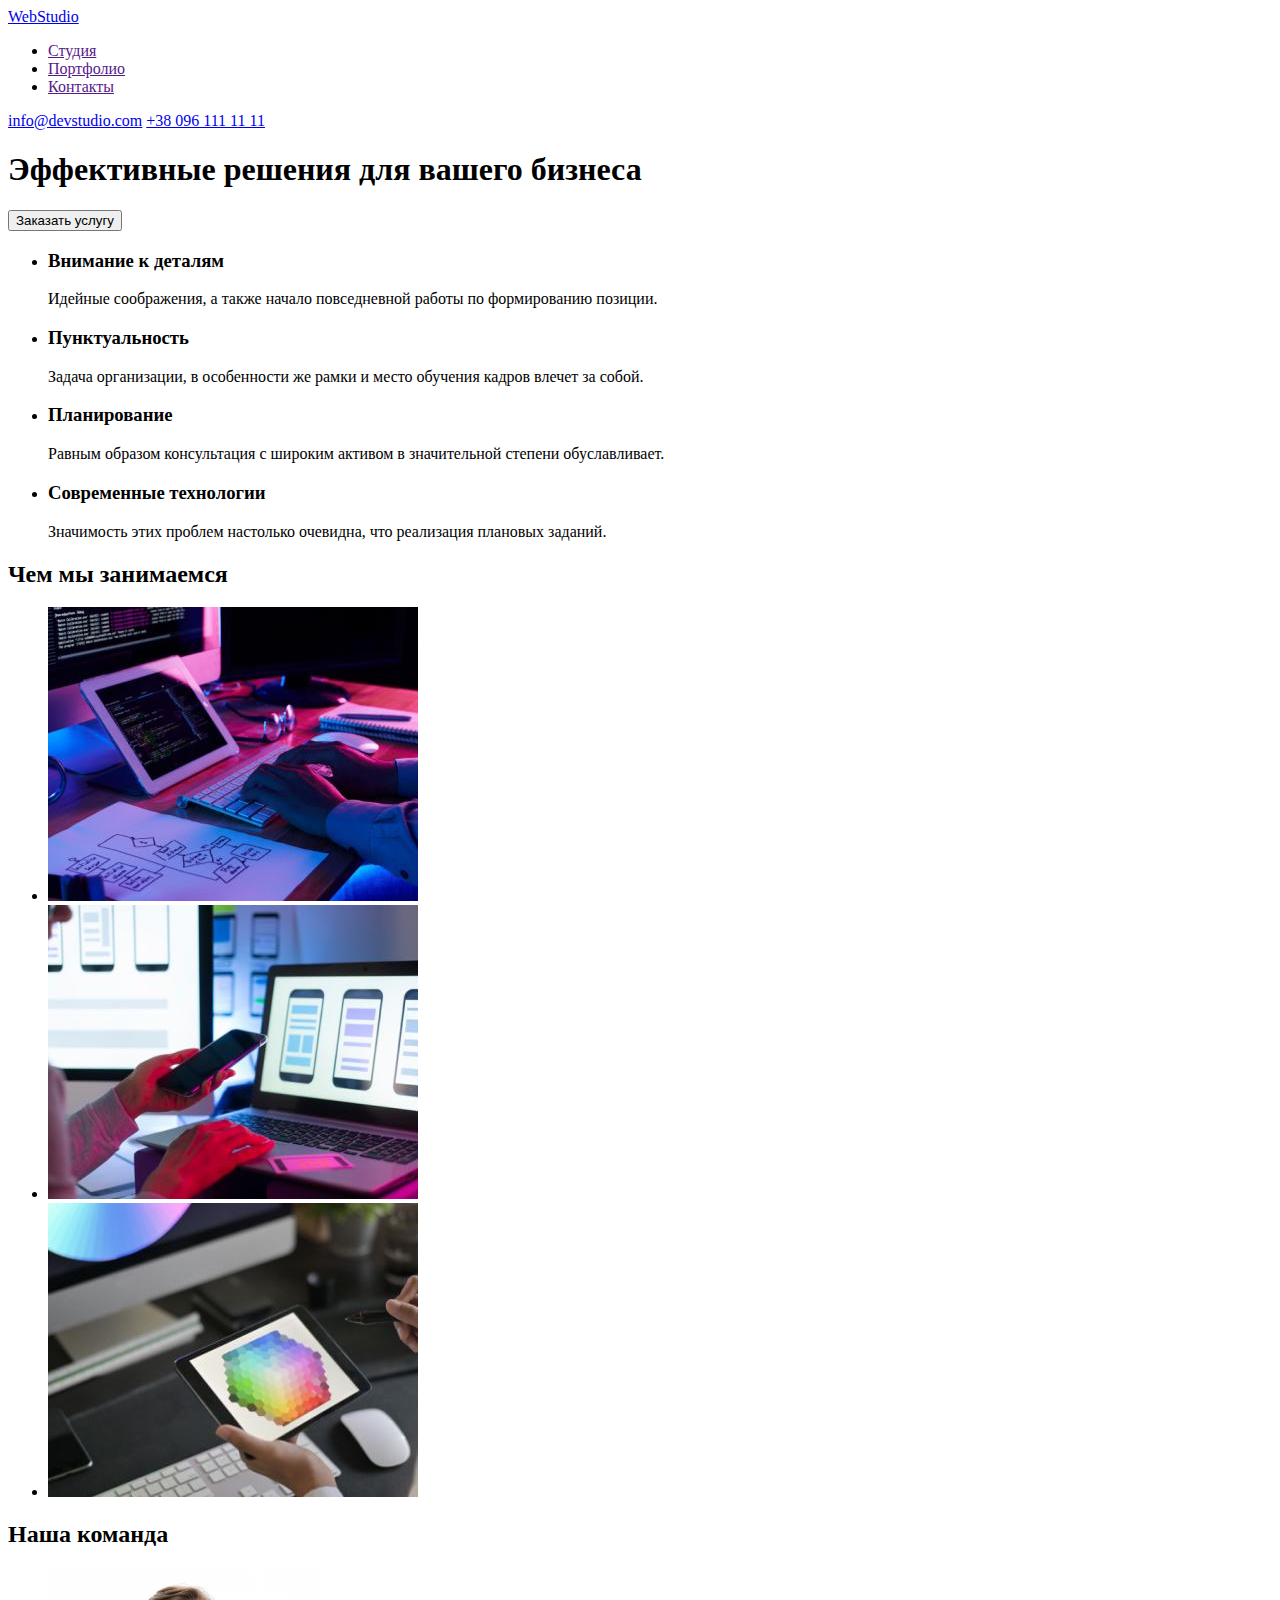
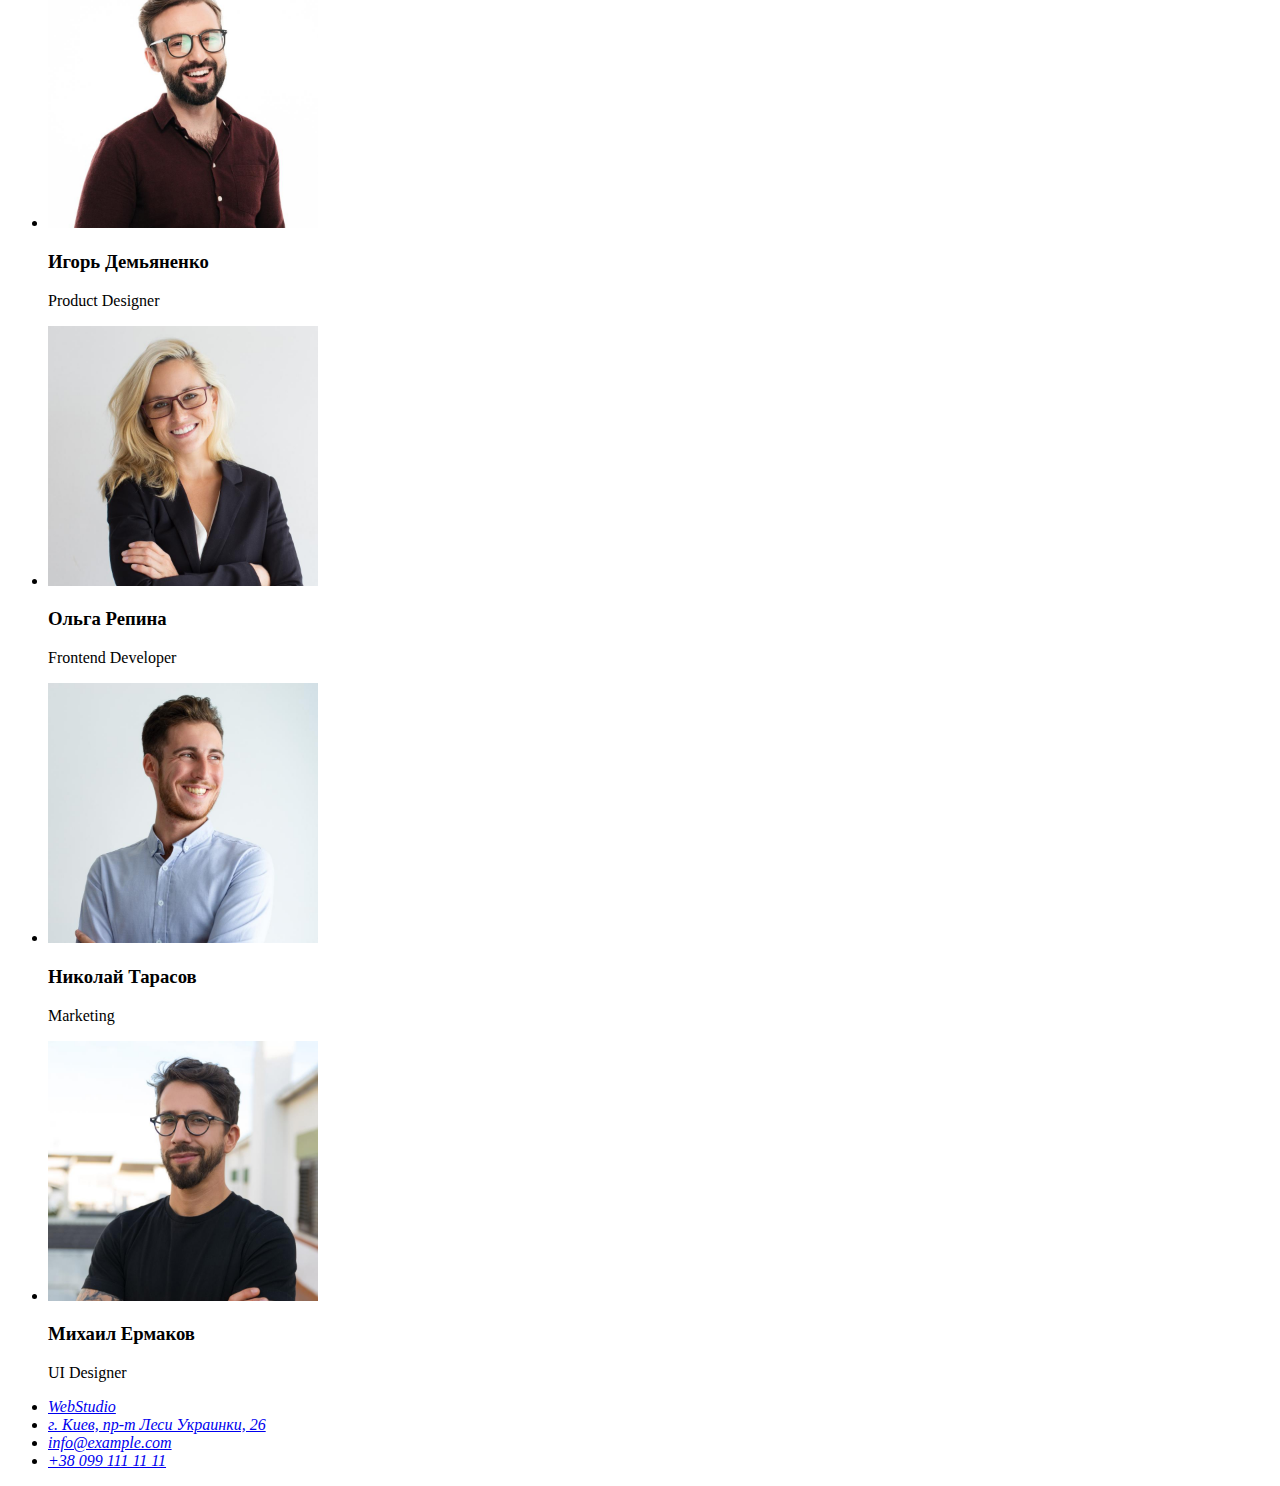
==== index.html @ b849e22b "Старт" ====
<!DOCTYPE html>
<html lang="ru">
<head>
    <meta charset="UTF-8">
    <meta http-equiv="X-UA-Compatible" content="IE=edge">
    <meta name="viewport" content="width=device-width, initial-scale=1.0">
    <title>Web Studio</title>
</head>
<body>
    <!--Шапка сайта-->
    <header>
        <nav>
            <a href="./index.html">WebStudio</a>
            <ul>
                <li><a href="">Студия</a></li>
                <li><a href="">Портфолио</a></li>
                <li><a href="">Контакты</a></li>
            </ul>  
        </nav>

        <a href="mailto:info@devstudio.com">info@devstudio.com</a>
        <a href="tel:+380961111111">+38 096 111 11 11</a>
    </header>

    <main>
        <!--Герой-->
        <section>
            <h1>Эффективные решения для вашего бизнеса</h1>
            <button>Заказать услугу</button>
        </section>

        <!--Якості-->
        <section>
            <ul>
                <li>
                    <h3>Внимание к деталям</h3>
                    <p>
                        Идейные соображения, а также начало повседневной работы по формированию позиции.
                    </p>
                </li>
                <li>
                    <h3>Пунктуальность</h3>
                    <p>
                        Задача организации, в особенности же рамки и место обучения кадров влечет за собой.
                    </p>
                </li>
                <li>
                    <h3>Планирование</h3>
                    <p>
                        Равным образом консультация с широким активом в значительной степени обуславливает.
                    </p>
                </li>
                <li>
                    <h3>Современные технологии</h3>
                    <p>
                        Значимость этих проблем настолько очевидна, что реализация плановых заданий.
                    </p>
                </li>
            </ul>
        </section>

        <!--Заняття-->
        <section>
            <h2>Чем мы занимаемся</h2>
            <ul>
                <li>
                    <img src="./images/zaniattia1.jpg" alt="Веб дизайн" width="370">
                </li>
                <li>
                    <img src="./images/zaniattia2.jpg" alt="Форматирование под телефоны" width="370">
                </li>
                <li>
                    <img src="./images/zaniattia3.jpg" alt="Форматирование под планшеты" width="370">
                </li>
            </ul>
        </section>

        <!--Команда-->
        <section>
            <h2>Наша команда</h2>
            <ul>
                <li>
                    <img src="./images/komanda1.jpg" alt="Игорь Демьяненко" width="270">
                    <h3>Игорь Демьяненко</h3>
                    <p>Product Designer</p>
                </li>
                <li>
                    <img src="./images/komanda2.jpg" alt="Ольга Репина" width="270"> 
                    <h3>Ольга Репина</h3>
                    <p>Frontend Developer</p>
                </li>
                <li>
                    <img src="./images/komanda3.jpg" alt="Николай Тарасов" width="270">
                    <h3>Николай Тарасов</h3>
                    <p>Marketing</p>
                </li>
                <li>
                    <img src="./images/komanda4.jpg" alt="Михаил Ермаков" width="270">
                    <h3>Михаил Ермаков</h3>
                    <p>UI Designer</p>
                </li>
            </ul>
        </section>        
    </main>
    
    <!--Футер-->
    <footer>
        <address>
            <ul>
                <li><a href="./index.html">WebStudio</a></li>
                <li><a href="#">г. Киев, пр-т Леси Украинки, 26</a></li>
                <li><a href="info@example.com">info@example.com</a></li>
                <li><a href="tel:+380991111111">+38 099 111 11 11</a></li>
            </ul>
        </address>
    </footer>
</body>
</html>
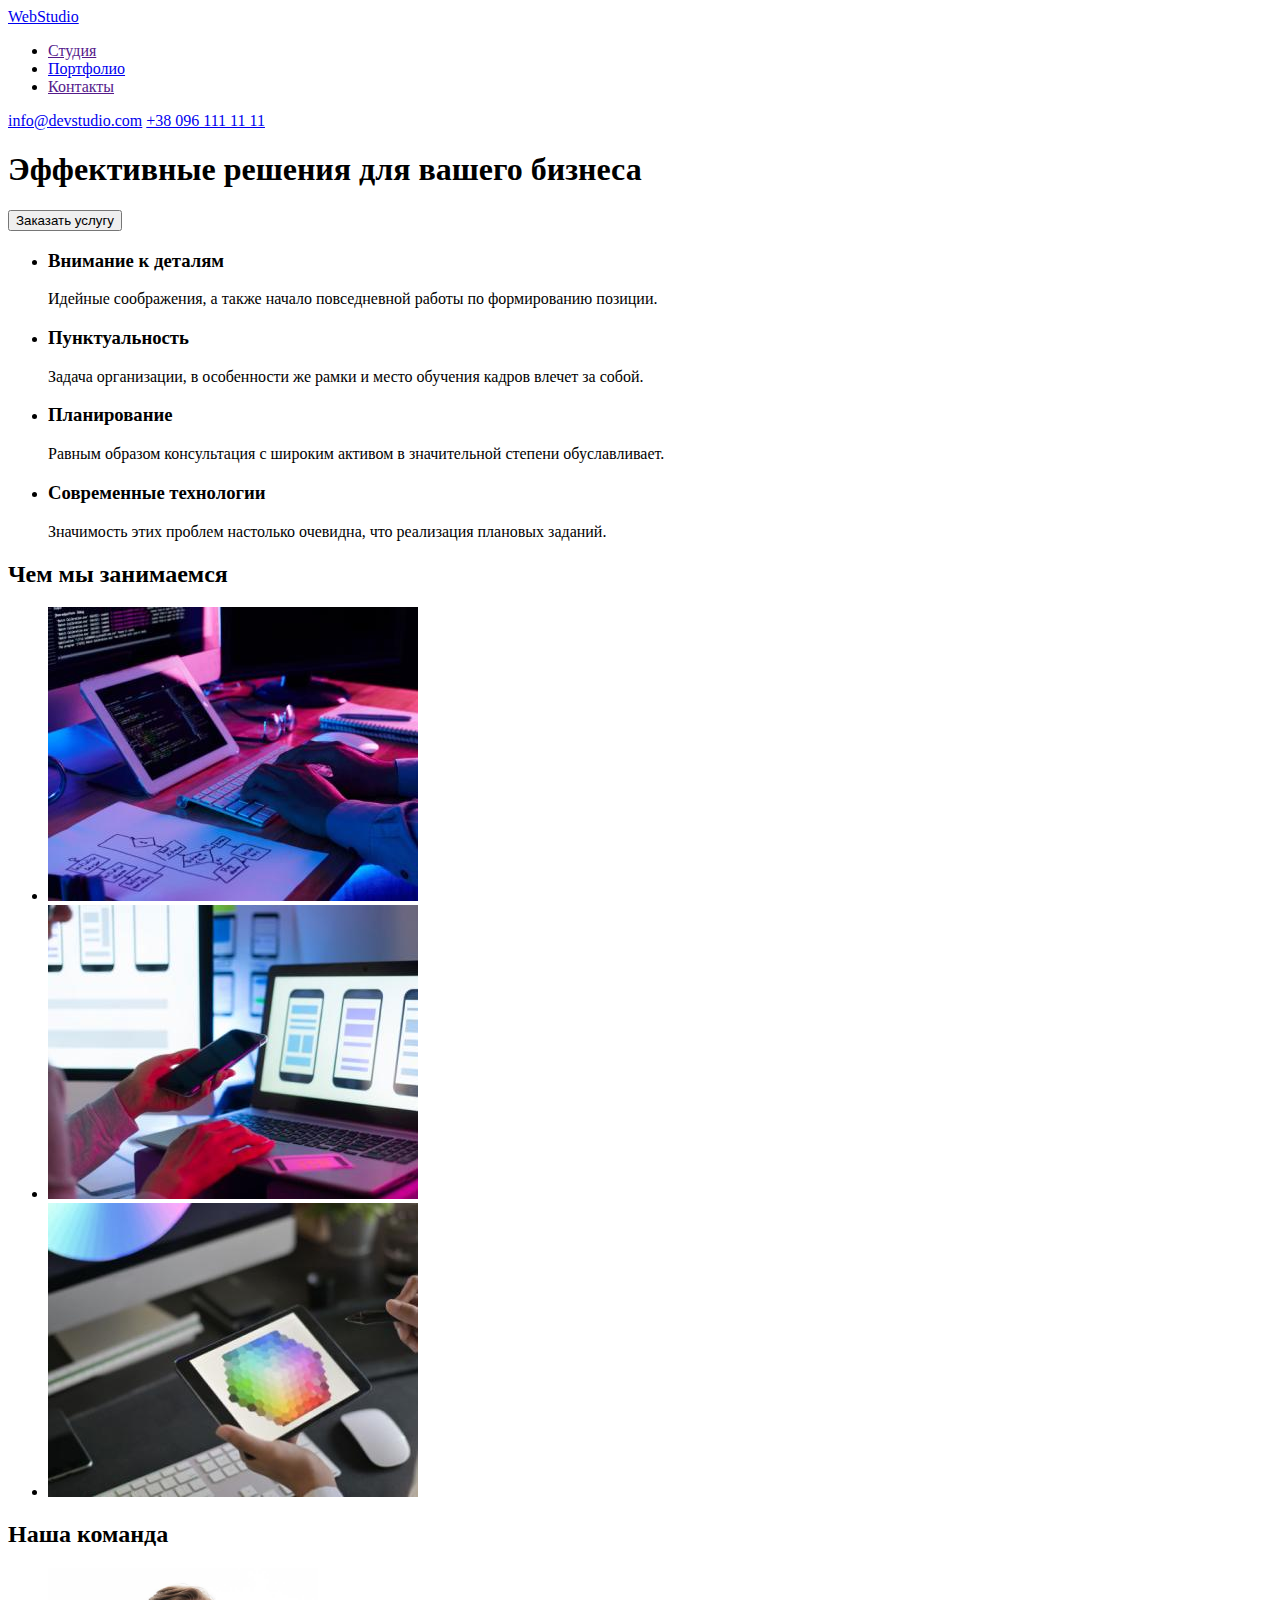
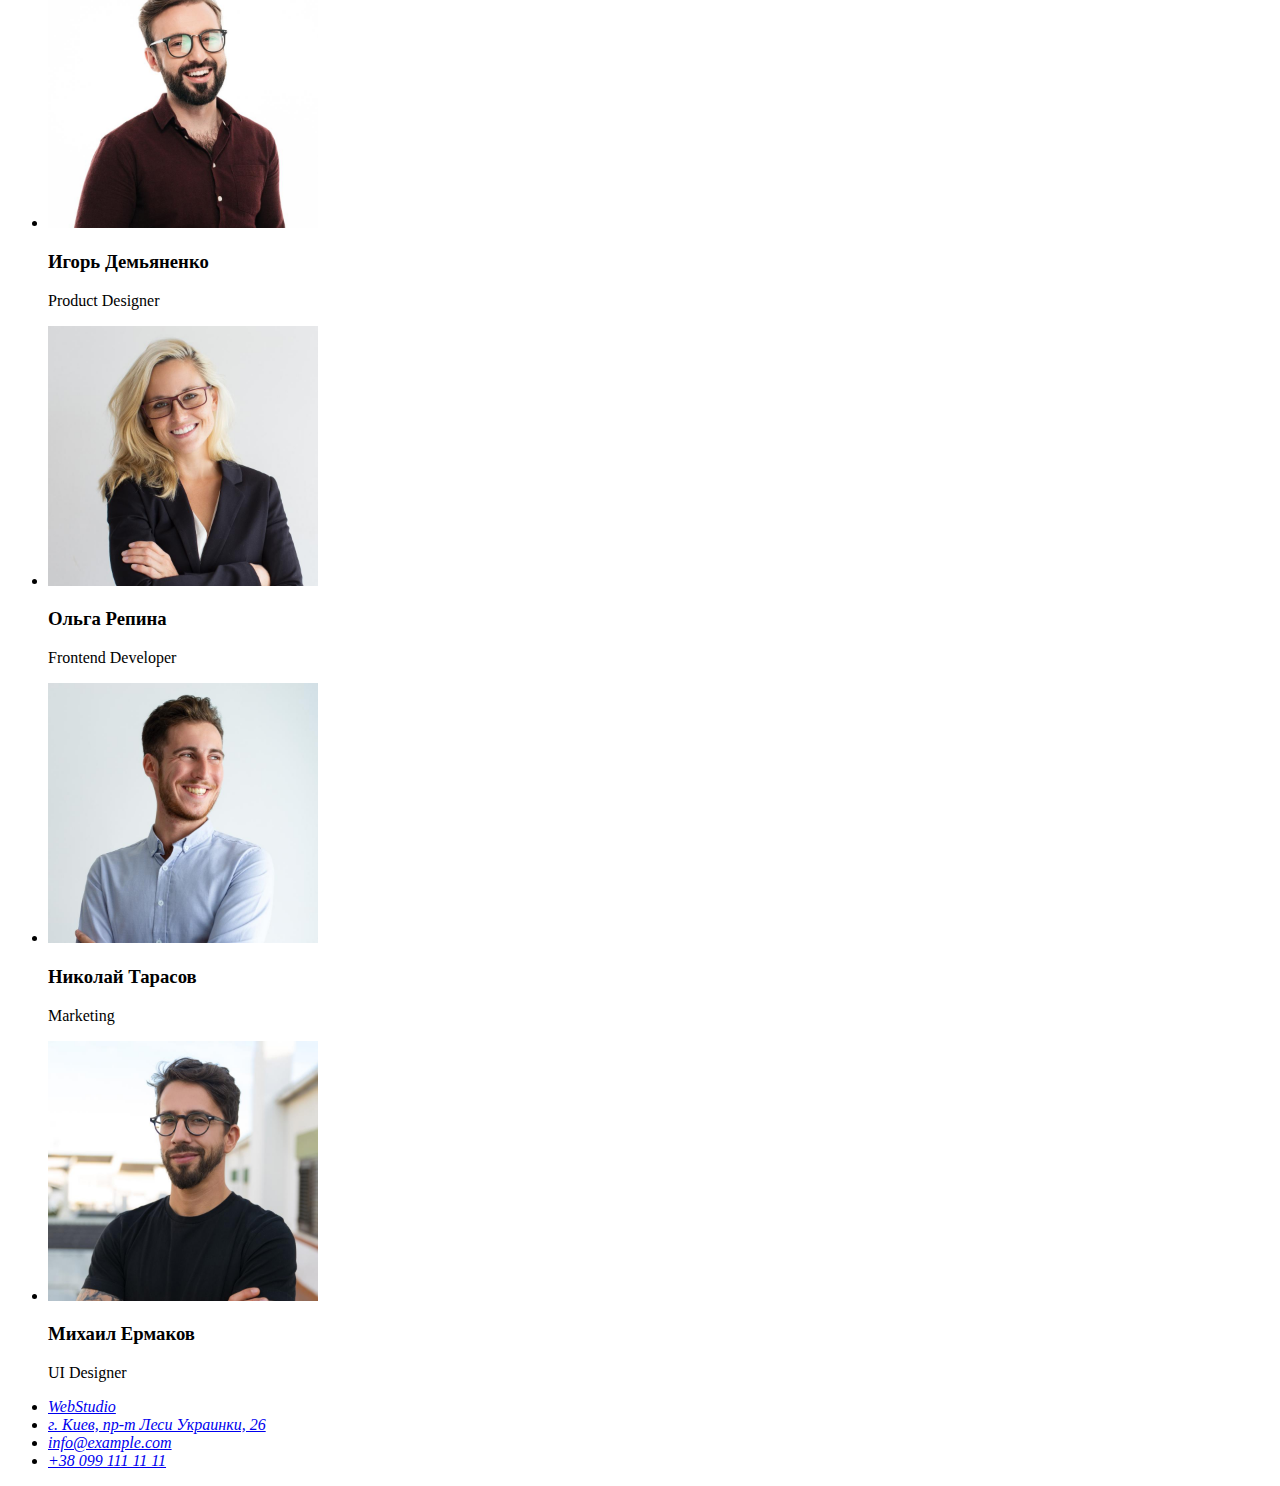
==== commit 7e8f75b2: "Portfolio" ====
--- a/index.html
+++ b/index.html
@@ -4,6 +4,11 @@
     <meta charset="UTF-8">
     <meta http-equiv="X-UA-Compatible" content="IE=edge">
     <meta name="viewport" content="width=device-width, initial-scale=1.0">
+    <link rel="preconnect" href="https://fonts.googleapis.com">
+    <link rel="preconnect" href="https://fonts.gstatic.com" crossorigin>
+    <link
+        href="https://fonts.googleapis.com/css2?family=Raleway:ital,wght@1,600&family=Roboto:wght@400;500;700;900&display=swap"
+        rel="stylesheet">
     <title>Web Studio</title>
 </head>
 <body>
@@ -13,7 +18,7 @@
             <a href="./index.html">WebStudio</a>
             <ul>
                 <li><a href="">Студия</a></li>
-                <li><a href="">Портфолио</a></li>
+                <li><a href="portfolio.html">Портфолио</a></li>
                 <li><a href="">Контакты</a></li>
             </ul>  
         </nav>
@@ -26,7 +31,7 @@
         <!--Герой-->
         <section>
             <h1>Эффективные решения для вашего бизнеса</h1>
-            <button>Заказать услугу</button>
+            <button type="button">Заказать услугу</button>
         </section>
 
         <!--Якості-->
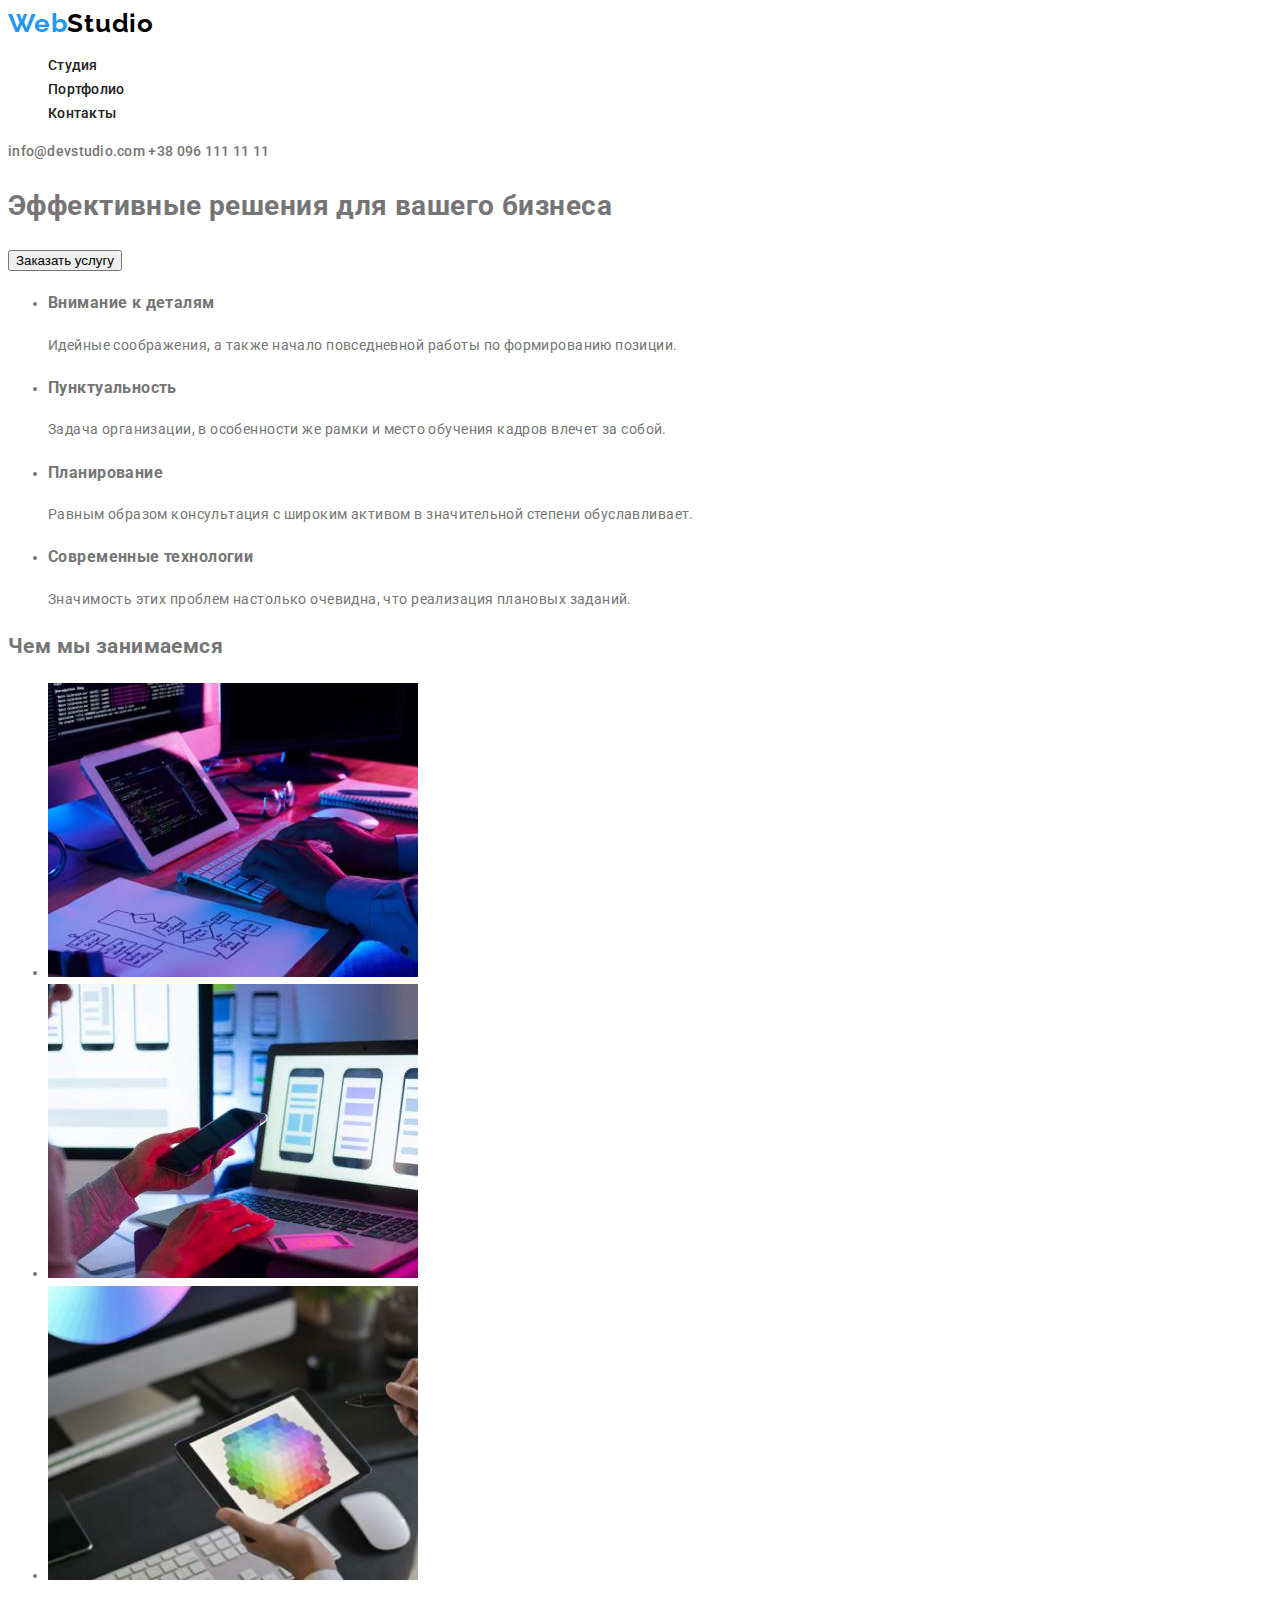
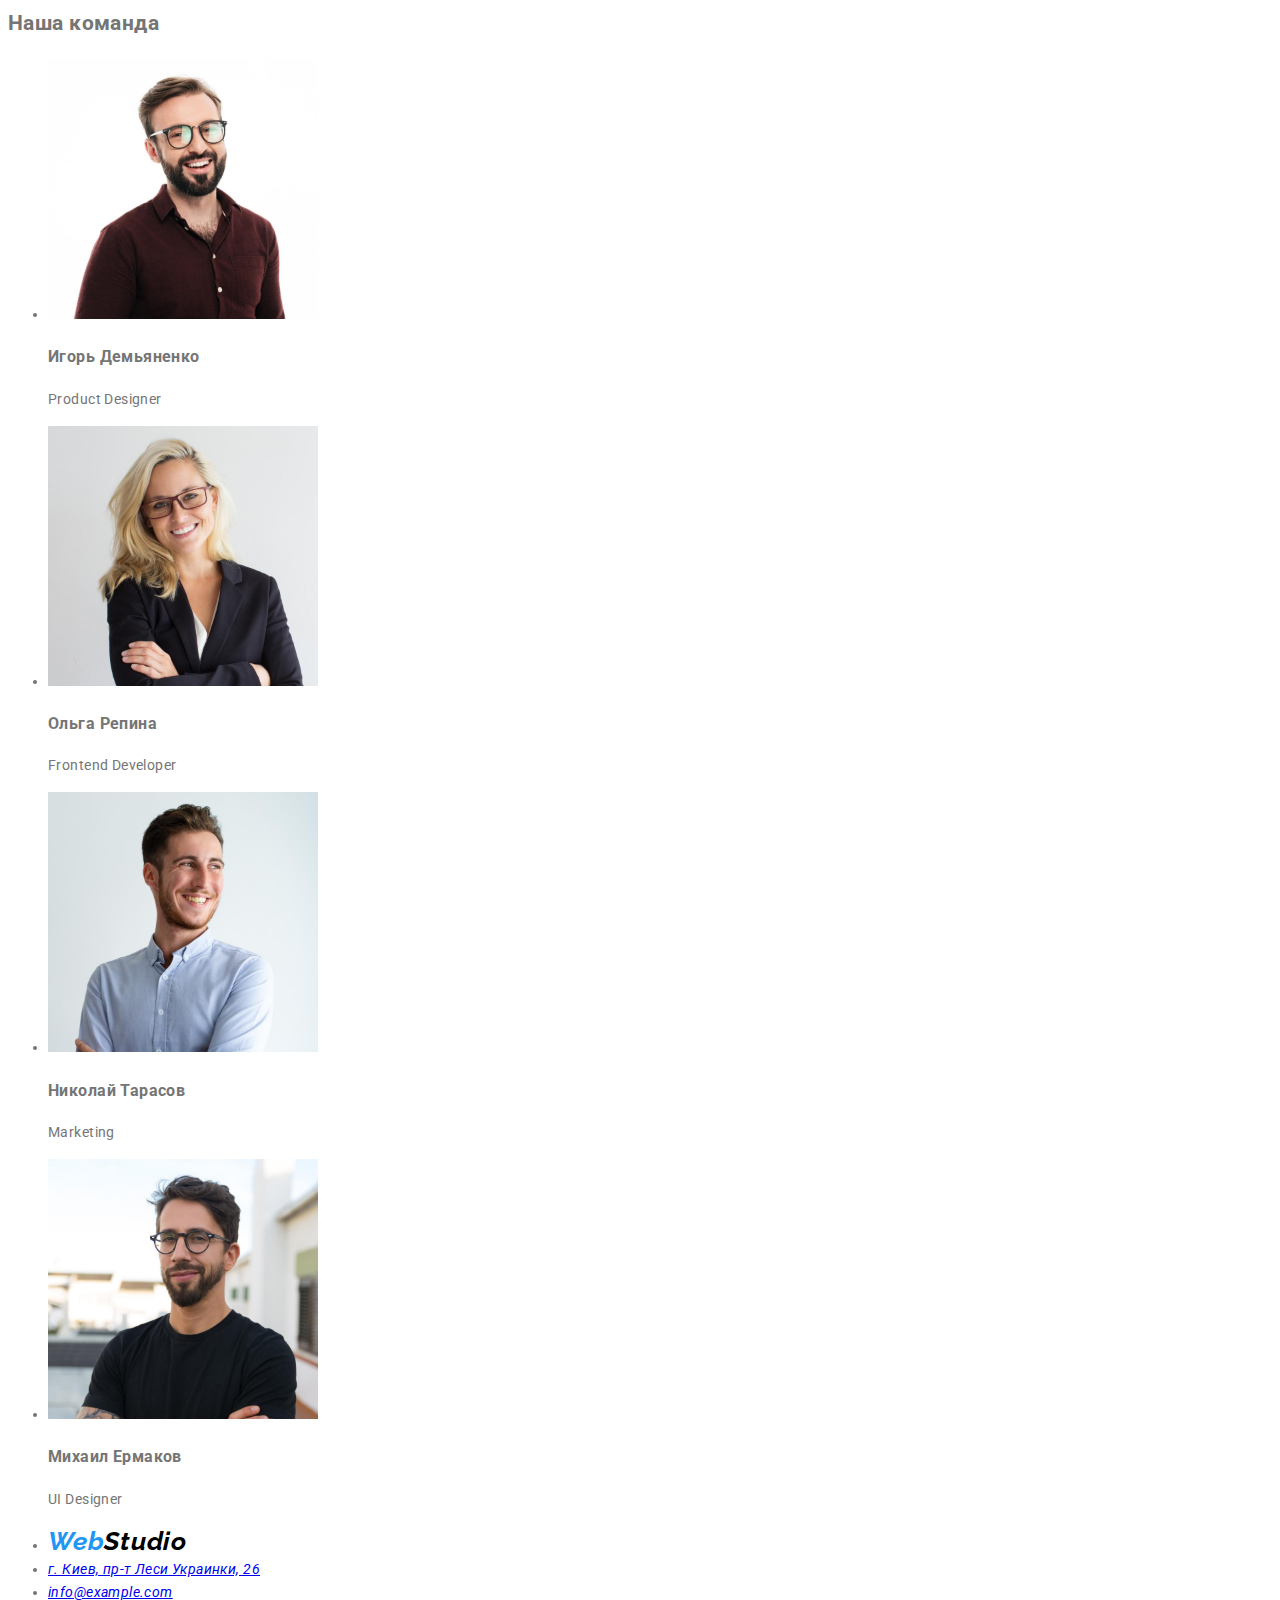
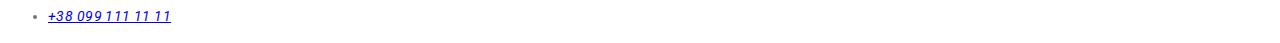
==== commit e2c1e013: "header" ====
--- a/index.html
+++ b/index.html
@@ -4,27 +4,28 @@
     <meta charset="UTF-8">
     <meta http-equiv="X-UA-Compatible" content="IE=edge">
     <meta name="viewport" content="width=device-width, initial-scale=1.0">
-    <link rel="preconnect" href="https://fonts.googleapis.com">
-    <link rel="preconnect" href="https://fonts.gstatic.com" crossorigin>
-    <link
-        href="https://fonts.googleapis.com/css2?family=Raleway:ital,wght@1,600&family=Roboto:wght@400;500;700;900&display=swap"
+    <link href="https://fonts.googleapis.com/css2?family=Raleway:wght@700&family=Roboto:wght@400;500;700;900&display=swap"
         rel="stylesheet">
+    <link rel="stylesheet" href="./styles.css">
     <title>Web Studio</title>
 </head>
 <body>
     <!--Шапка сайта-->
     <header>
         <nav>
-            <a href="./index.html">WebStudio</a>
-            <ul>
-                <li><a href="">Студия</a></li>
-                <li><a href="portfolio.html">Портфолио</a></li>
-                <li><a href="">Контакты</a></li>
+            <a href="./index.html" class="logo">
+                <span class="logo-1" lang="en">Web</span><span class="logo-2" lang="en">Studio</span>
+            </a>
+            <ul class="site-nav list">
+                <li><a class="link" href="">Студия</a></li>
+                <li><a class="link" href="portfolio.html">Портфолио</a></li>
+                <li><a class="link" href="">Контакты</a></li>
             </ul>  
         </nav>
-
-        <a href="mailto:info@devstudio.com">info@devstudio.com</a>
-        <a href="tel:+380961111111">+38 096 111 11 11</a>
+        <div>
+            <a class="contsct-header" href="mailto:info@devstudio.com">info@devstudio.com</a>
+            <a class="contsct-header" href="tel:+380961111111">+38 096 111 11 11</a>
+        </div>
     </header>
 
     <main>
@@ -112,7 +113,11 @@
     <footer>
         <address>
             <ul>
-                <li><a href="./index.html">WebStudio</a></li>
+                <li>
+                        <a href="./index.html" class="logo">
+                        <span class="logo-1" lang="en">Web</span><span class="logo-2" lang="en">Studio</span>
+                    </a>
+                </li>
                 <li><a href="#">г. Киев, пр-т Леси Украинки, 26</a></li>
                 <li><a href="info@example.com">info@example.com</a></li>
                 <li><a href="tel:+380991111111">+38 099 111 11 11</a></li>
--- a/styles.css
+++ b/styles.css
@@ -0,0 +1,76 @@
+/* Колір заголовків #212121 */
+/* Колір тексту #757575 */
+/* Колір фону основний #FFFFFF */
+/* вторичні #F5F4FA */ /*та #2F303A */
+/* акцент #2196F3 */
+
+:root {
+  --primary-text-color: #757575;
+  --title-text-color: #212121;
+  --accent-color: #2196f3;
+  --primary-white-color: #ffffff;
+}
+
+body {
+  background-color: vat(--primary-white-color);
+  color: var(--primary-text-color);
+
+  font-family: Roboto, sans-serif;
+  font-size: 14px;
+  line-height: 1.71;
+  letter-spacing: 0.03em;
+}
+
+/*LOGO*/
+
+.logo {
+  text-decoration: none;
+  font-family: Raleway, sans-serif;
+  font-weight: 700;
+  font-size: 26px;
+  line-height: 1.19;
+  letter-spacing: 0.03em;
+}
+
+.logo-1 {
+  color: var(--accent-color);
+}
+
+.logo-2 {
+  color: #000000;
+}
+
+/*Nav*/
+.site-nav .link {
+  color: var(--title-text-color);
+  font-weight: 500;
+  font-size: 14px;
+  line-height: 1.14;
+  letter-spacing: 0.02em;
+  text-decoration: none;
+}
+
+.site-nav .link:hover,
+.site-nav .link:focus {
+  color: var(--accent-color);
+}
+
+.list {
+  list-style: none;
+}
+
+/*contact header*/
+
+.contsct-header {
+  color: inherit;
+  font-weight: 500;
+  font-size: 14px;
+  line-height: 1.14;
+  letter-spacing: 0.02em;
+  text-decoration: none;
+}
+
+.contsct-header:hover,
+.contsct-header:focus {
+  color: var(--accent-color);
+}
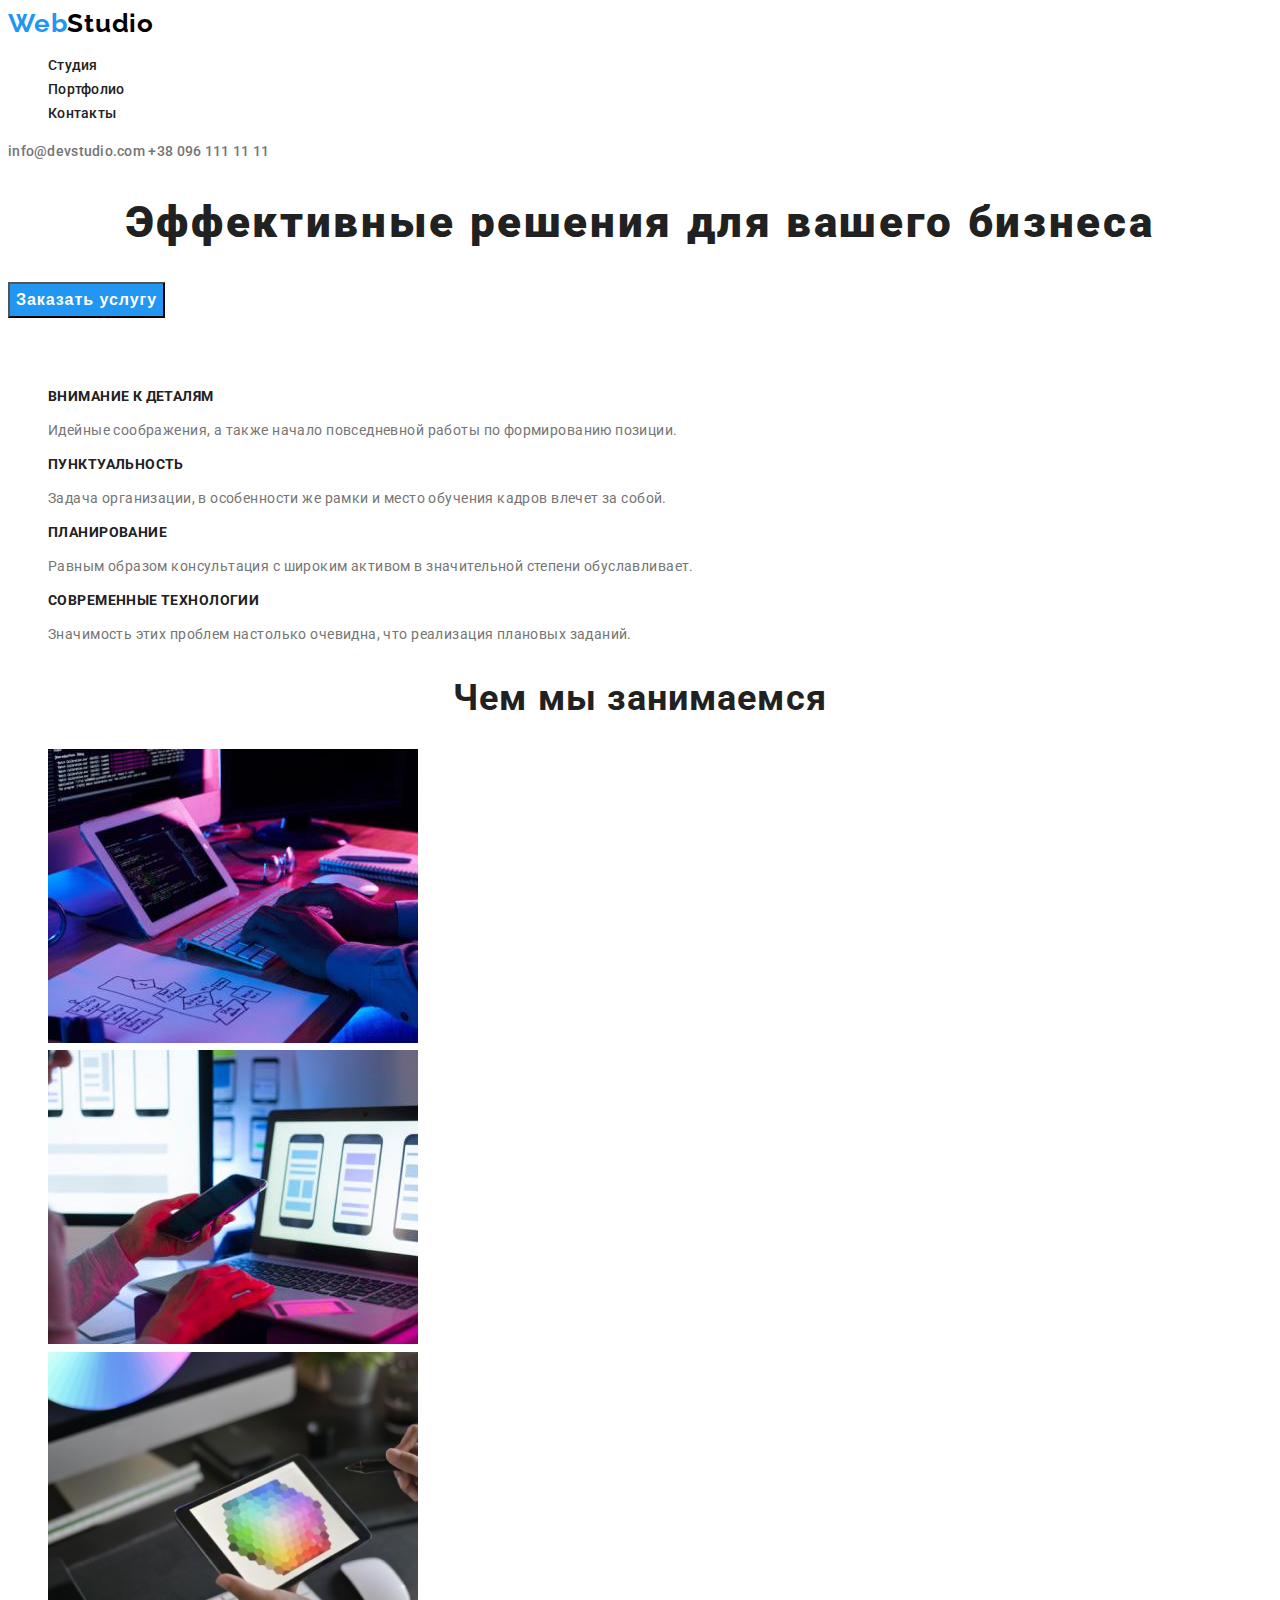
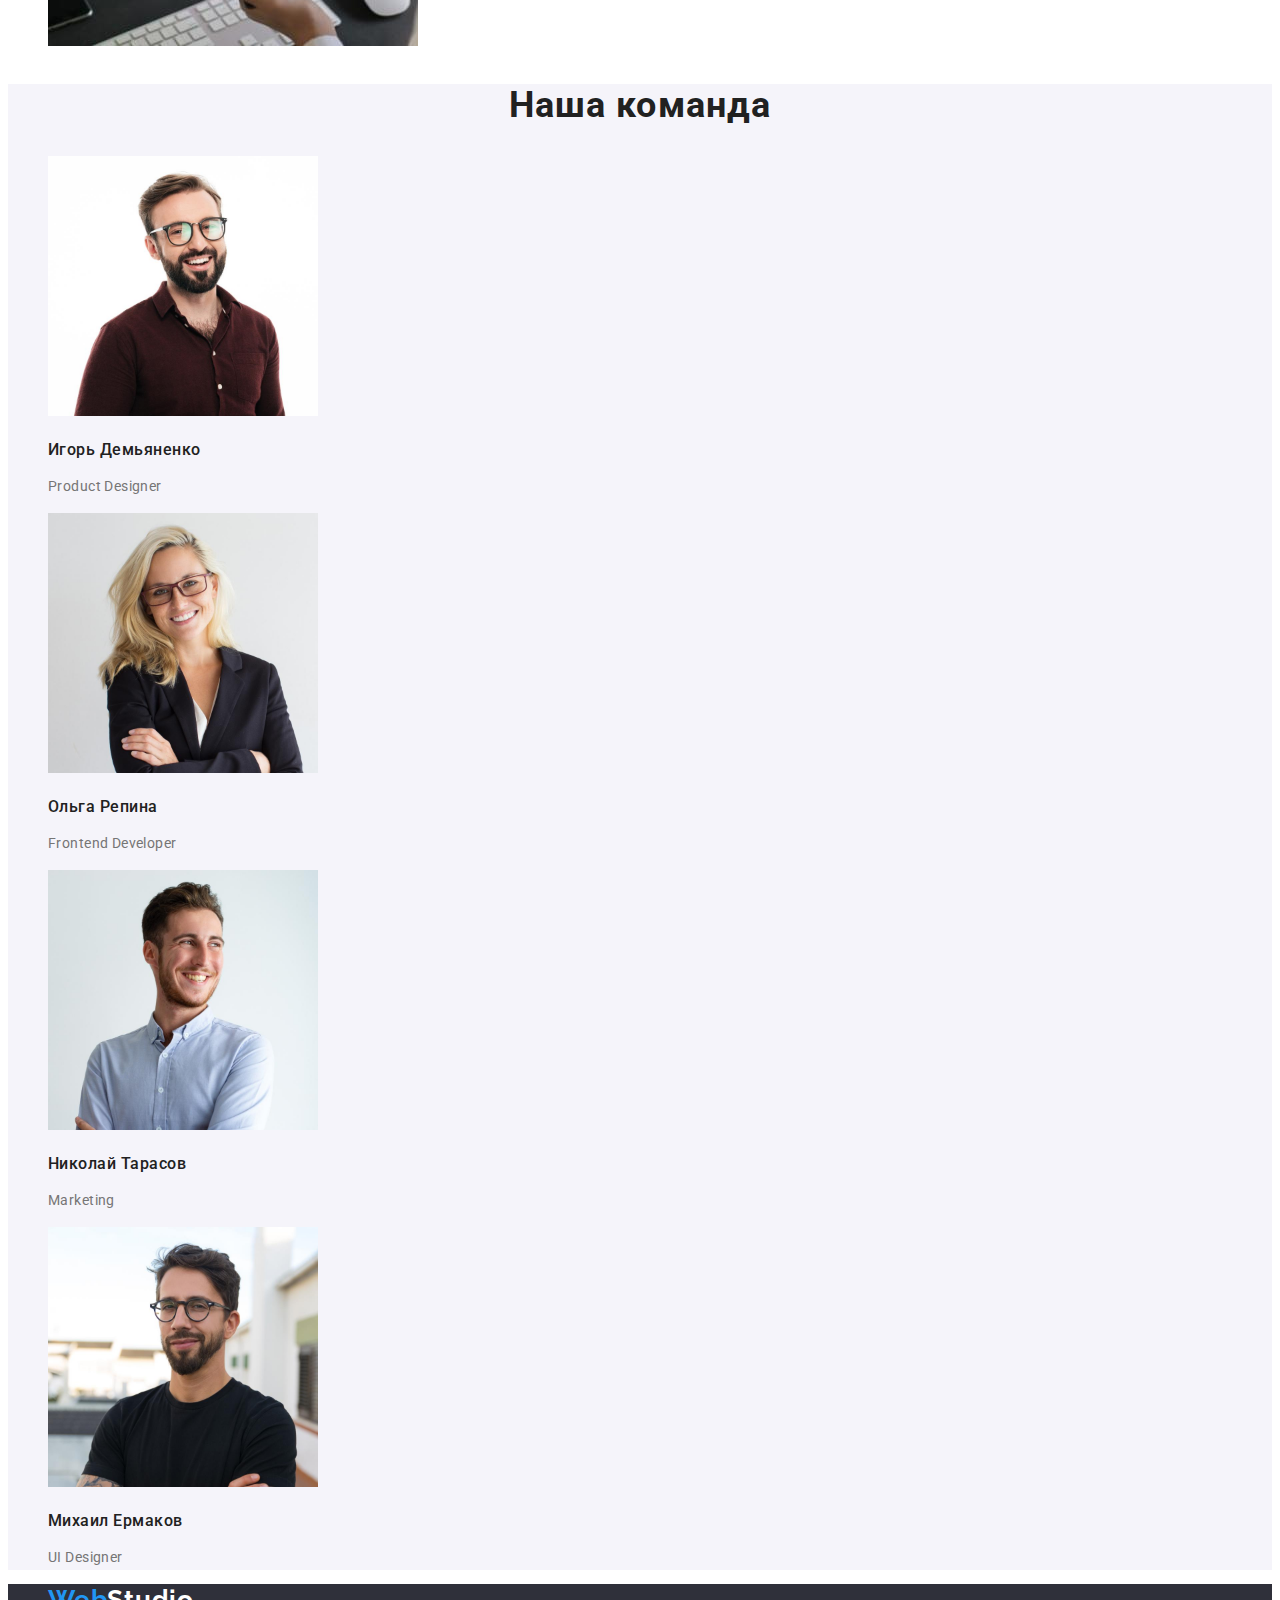
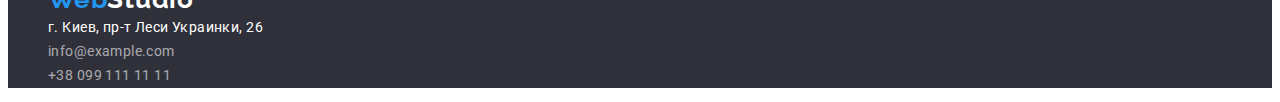
==== commit b762e5ca: "style main" ====
--- a/index.html
+++ b/index.html
@@ -17,48 +17,49 @@
                 <span class="logo-1" lang="en">Web</span><span class="logo-2" lang="en">Studio</span>
             </a>
             <ul class="site-nav list">
-                <li><a class="link" href="">Студия</a></li>
-                <li><a class="link" href="portfolio.html">Портфолио</a></li>
-                <li><a class="link" href="">Контакты</a></li>
+                <li><a class="link link-head" href="">Студия</a></li>
+                <li><a class="link link-head" href="portfolio.html">Портфолио</a></li>
+                <li><a class="link link-head" href="">Контакты</a></li>
             </ul>  
         </nav>
         <div>
-            <a class="contsct-header" href="mailto:info@devstudio.com">info@devstudio.com</a>
-            <a class="contsct-header" href="tel:+380961111111">+38 096 111 11 11</a>
+            <a class="link contsct-header" href="mailto:info@devstudio.com">info@devstudio.com</a>
+            <a class="link contsct-header" href="tel:+380961111111">+38 096 111 11 11</a>
         </div>
     </header>
 
     <main>
         <!--Герой-->
         <section>
-            <h1>Эффективные решения для вашего бизнеса</h1>
-            <button type="button">Заказать услугу</button>
+            <h1 class="hero-title">Эффективные решения для вашего бизнеса</h1>
+            <button class="hero-button" type="button">Заказать услугу</button>
         </section>
 
         <!--Якості-->
         <section>
-            <ul>
+            <h2 class="transparent">Качества</h2>
+            <ul class="list">
                 <li>
-                    <h3>Внимание к деталям</h3>
-                    <p>
+                    <h3 class="quality-title">Внимание к деталям</h3>
+                    <p class="quality-text">
                         Идейные соображения, а также начало повседневной работы по формированию позиции.
                     </p>
                 </li>
                 <li>
-                    <h3>Пунктуальность</h3>
-                    <p>
+                    <h3 class="quality-title">Пунктуальность</h3>
+                    <p class="quality-text">
                         Задача организации, в особенности же рамки и место обучения кадров влечет за собой.
                     </p>
                 </li>
                 <li>
-                    <h3>Планирование</h3>
-                    <p>
+                    <h3 class="quality-title">Планирование</h3>
+                    <p class="quality-text">
                         Равным образом консультация с широким активом в значительной степени обуславливает.
                     </p>
                 </li>
                 <li>
-                    <h3>Современные технологии</h3>
-                    <p>
+                    <h3 class="quality-title">Современные технологии</h3>
+                    <p class="quality-text">
                         Значимость этих проблем настолько очевидна, что реализация плановых заданий.
                     </p>
                 </li>
@@ -67,8 +68,8 @@
 
         <!--Заняття-->
         <section>
-            <h2>Чем мы занимаемся</h2>
-            <ul>
+            <h2 class="section-head">Чем мы занимаемся</h2>
+            <ul class="list">
                 <li>
                     <img src="./images/zaniattia1.jpg" alt="Веб дизайн" width="370">
                 </li>
@@ -82,28 +83,28 @@
         </section>
 
         <!--Команда-->
-        <section>
-            <h2>Наша команда</h2>
-            <ul>
+        <section class="team">
+            <h2 class="section-head">Наша команда</h2>
+            <ul class="list">
                 <li>
                     <img src="./images/komanda1.jpg" alt="Игорь Демьяненко" width="270">
-                    <h3>Игорь Демьяненко</h3>
-                    <p>Product Designer</p>
+                    <h3 class="member-name">Игорь Демьяненко</h3>
+                    <p class="member-position">Product Designer</p>
                 </li>
                 <li>
                     <img src="./images/komanda2.jpg" alt="Ольга Репина" width="270"> 
-                    <h3>Ольга Репина</h3>
-                    <p>Frontend Developer</p>
+                    <h3 class="member-name">Ольга Репина</h3>
+                    <p class="member-position">Frontend Developer</p>
                 </li>
                 <li>
                     <img src="./images/komanda3.jpg" alt="Николай Тарасов" width="270">
-                    <h3>Николай Тарасов</h3>
-                    <p>Marketing</p>
+                    <h3 class="member-name">Николай Тарасов</h3>
+                    <p class="member-position">Marketing</p>
                 </li>
                 <li>
                     <img src="./images/komanda4.jpg" alt="Михаил Ермаков" width="270">
-                    <h3>Михаил Ермаков</h3>
-                    <p>UI Designer</p>
+                    <h3 class="member-name">Михаил Ермаков</h3>
+                    <p class="member-position">UI Designer</p>
                 </li>
             </ul>
         </section>        
@@ -112,15 +113,21 @@
     <!--Футер-->
     <footer>
         <address>
-            <ul>
+            <ul class="list footer">
                 <li>
                         <a href="./index.html" class="logo">
-                        <span class="logo-1" lang="en">Web</span><span class="logo-2" lang="en">Studio</span>
-                    </a>
+                            <span class="logo-1" lang="en">Web</span><span class="logo-2f" lang="en">Studio</span>
+                        </a>
                 </li>
-                <li><a href="#">г. Киев, пр-т Леси Украинки, 26</a></li>
-                <li><a href="info@example.com">info@example.com</a></li>
-                <li><a href="tel:+380991111111">+38 099 111 11 11</a></li>
+                <li><a href="https://goo.gl/maps/R9F524vz9LLvUikJ7" 
+                    target="_blank"
+                    rel="noopener noreferrer"
+                    class="link contsct-footer adress">
+                    г. Киев, пр-т Леси Украинки, 26</a></li>
+                <li><a href="info@example.com" class="link contsct-footer">
+                    info@example.com</a></li>
+                <li><a href="tel:+380991111111" class="link contsct-footer">
+                    +38 099 111 11 11</a></li>
             </ul>
         </address>
     </footer>
--- a/styles.css
+++ b/styles.css
@@ -25,6 +25,7 @@
 
 .logo {
   text-decoration: none;
+  font-style: normal;
   font-family: Raleway, sans-serif;
   font-weight: 700;
   font-size: 26px;
@@ -41,7 +42,7 @@
 }
 
 /*Nav*/
-.site-nav .link {
+.site-nav .link-head {
   color: var(--title-text-color);
   font-weight: 500;
   font-size: 14px;
@@ -50,8 +51,8 @@
   text-decoration: none;
 }
 
-.site-nav .link:hover,
-.site-nav .link:focus {
+.link:hover,
+.link:focus {
   color: var(--accent-color);
 }
 
@@ -70,7 +71,91 @@
   text-decoration: none;
 }
 
-.contsct-header:hover,
-.contsct-header:focus {
-  color: var(--accent-color);
+/*Hero*/
+
+.hero-title {
+  font-weight: 900;
+  font-size: 44px;
+  line-height: 1.36;
+  text-align: center;
+  letter-spacing: 0.06em;
+  color: var(--title-text-color);
 }
+
+.hero-button {
+  background-color: var(--accent-color);
+  color: var(--primary-white-color);
+  font-weight: bold;
+  font-size: 16px;
+  line-height: 1.87;
+  text-align: center;
+  letter-spacing: 0.06em;
+}
+
+/*quality*/
+
+.transparent {
+  color: transparent;
+}
+
+.quality-title {
+  color: var(--title-text-color);
+  font-size: 14px;
+  line-height: 1.14;
+  letter-spacing: 0.03em;
+  text-transform: uppercase;
+}
+
+/*work*/
+
+.section-head {
+  color: var(--title-text-color);
+  font-weight: bold;
+  font-size: 36px;
+  line-height: 1.17;
+  text-align: center;
+  letter-spacing: 0.03em;
+}
+
+/*team*/
+
+.team {
+  background-color: #f5f4fa;
+}
+
+.member-name {
+  color: var(--title-text-color);
+  font-weight: 500;
+  font-size: 16px;
+  line-height: 1.19;
+  letter-spacing: 0.03em;
+}
+
+.member-name {
+  font-size: 16px;
+  line-height: 1.19;
+  letter-spacing: 0.03em;
+}
+
+/*footer*/
+
+.footer {
+  background-color: #2f303a;
+}
+
+.logo-2f {
+  color: var(--primary-white-color);
+}
+
+.contsct-footer {
+  text-decoration: none;
+  font-style: normal;
+  font-size: 14px;
+  line-height: 1.71;
+  letter-spacing: 0.03em;
+  color: rgba(255, 255, 255, 0.6);
+}
+
+.adress {
+  color: var(--primary-white-color);
+}
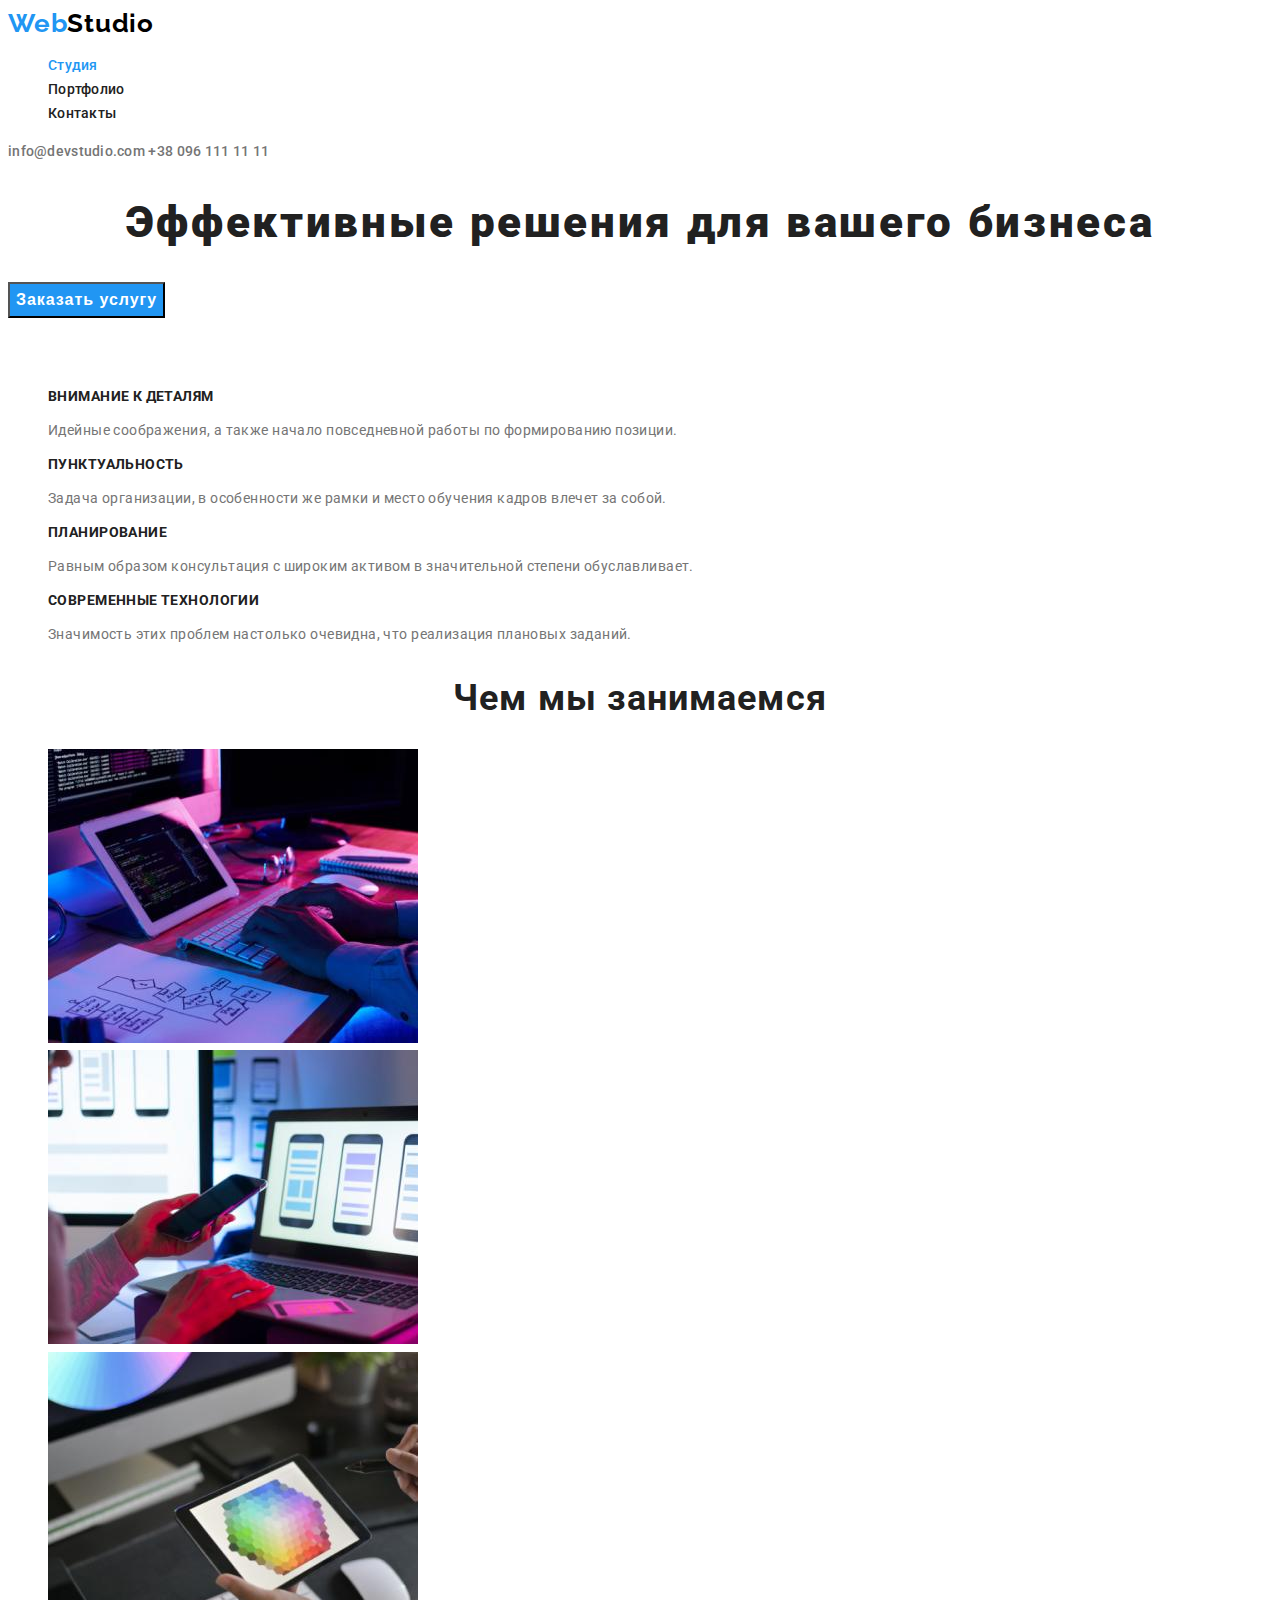
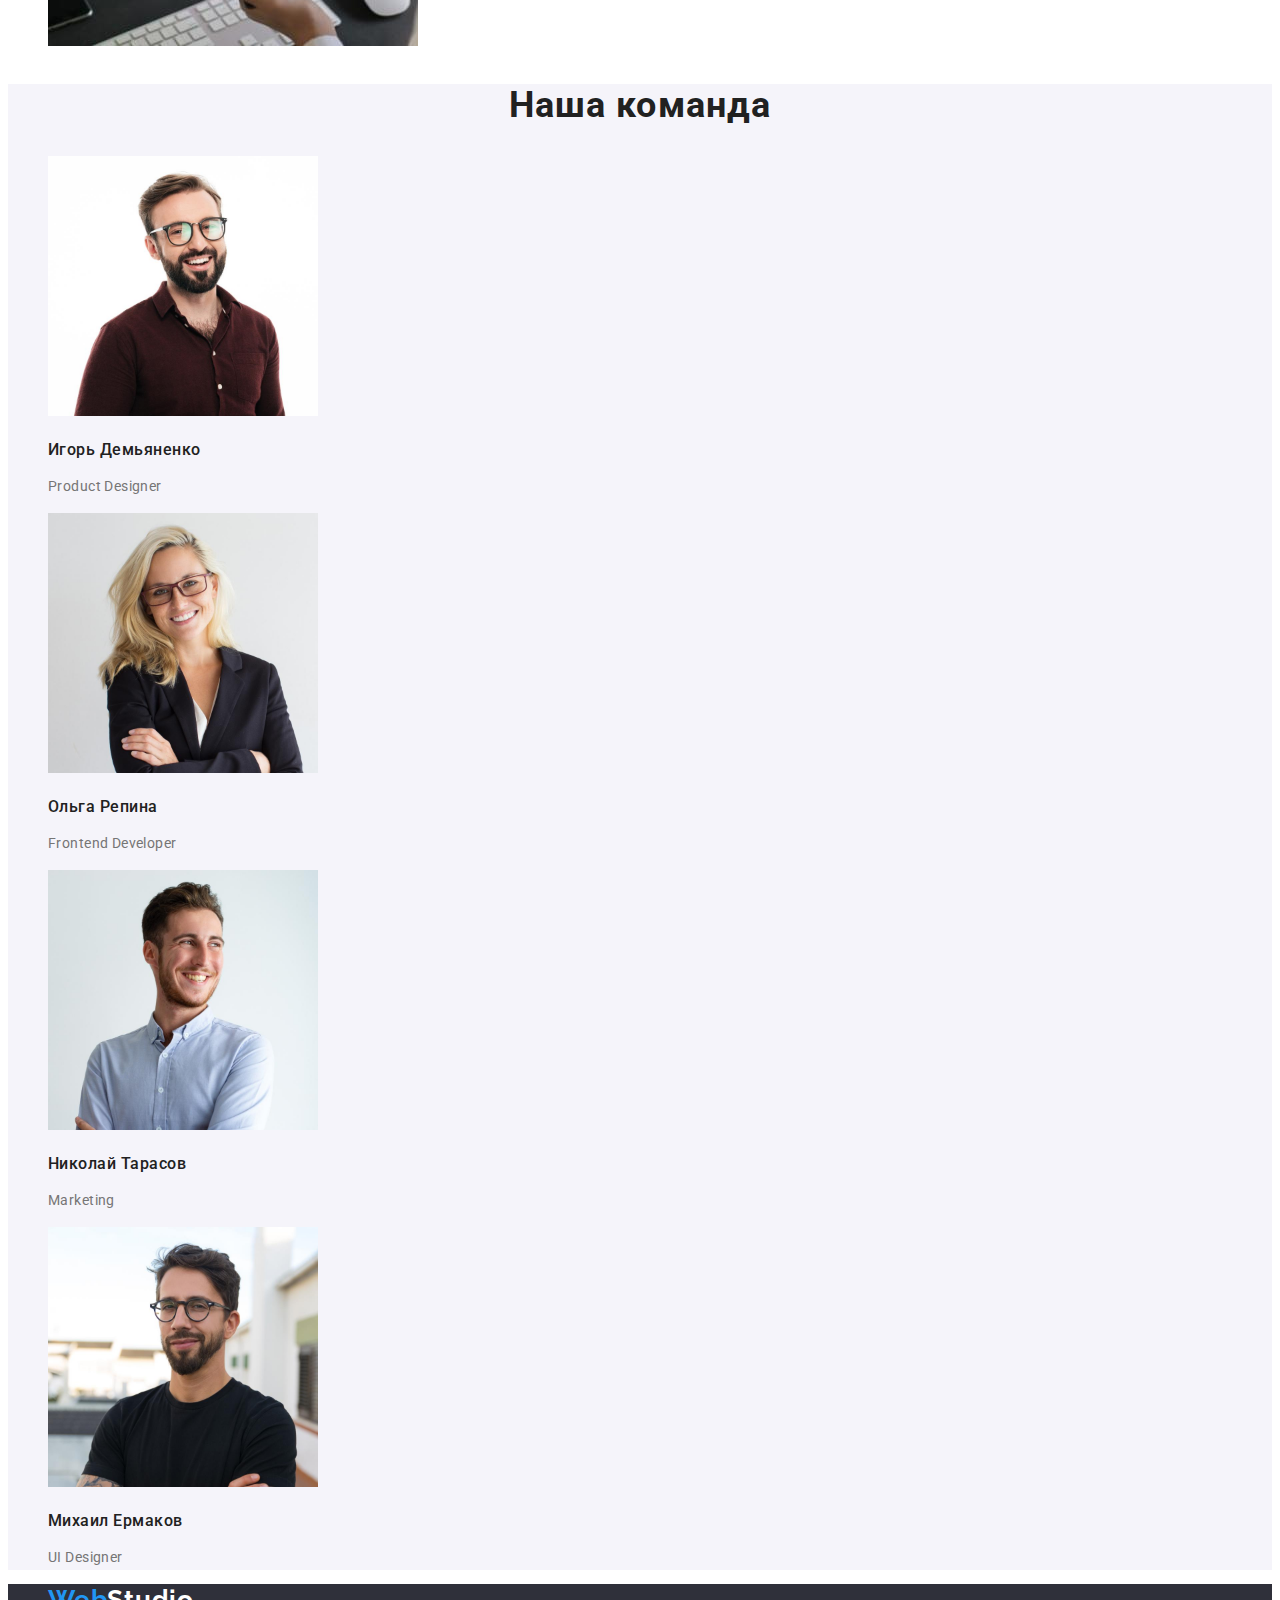
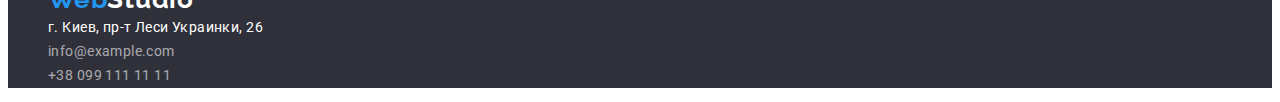
==== commit 4399e0cd: "finish" ====
--- a/index.html
+++ b/index.html
@@ -17,7 +17,7 @@
                 <span class="logo-1" lang="en">Web</span><span class="logo-2" lang="en">Studio</span>
             </a>
             <ul class="site-nav list">
-                <li><a class="link link-head" href="">Студия</a></li>
+                <li><a class="link link-head page" href="">Студия</a></li>
                 <li><a class="link link-head" href="portfolio.html">Портфолио</a></li>
                 <li><a class="link link-head" href="">Контакты</a></li>
             </ul>  
--- a/styles.css
+++ b/styles.css
@@ -49,6 +49,10 @@
   line-height: 1.14;
   letter-spacing: 0.02em;
   text-decoration: none;
+}
+
+.site-nav .page {
+  color: var(--accent-color);
 }
 
 .link:hover,
@@ -159,3 +163,36 @@
 .adress {
   color: var(--primary-white-color);
 }
+
+/*Portfolio*/
+
+.portfolio-botton {
+  background-color: #f5f4fa;
+  color: var(--title-text-color);
+  font-weight: 500;
+  font-size: 16px;
+  line-height: 1.62;
+  text-align: center;
+  letter-spacing: 0.03em;
+}
+
+.portfolio-botton:hover,
+.portfolio-botton:focus {
+  background-color: var(--accent-color);
+  color: var(--primary-white-color);
+  cursor: pointer;
+}
+
+.client {
+  color: var(--title-text-color);
+  font-weight: bold;
+  font-size: 18px;
+  line-height: 2;
+  letter-spacing: 0.06em;
+}
+
+.project {
+  font-size: 16px;
+  line-height: 1.87;
+  letter-spacing: 0.03em;
+}
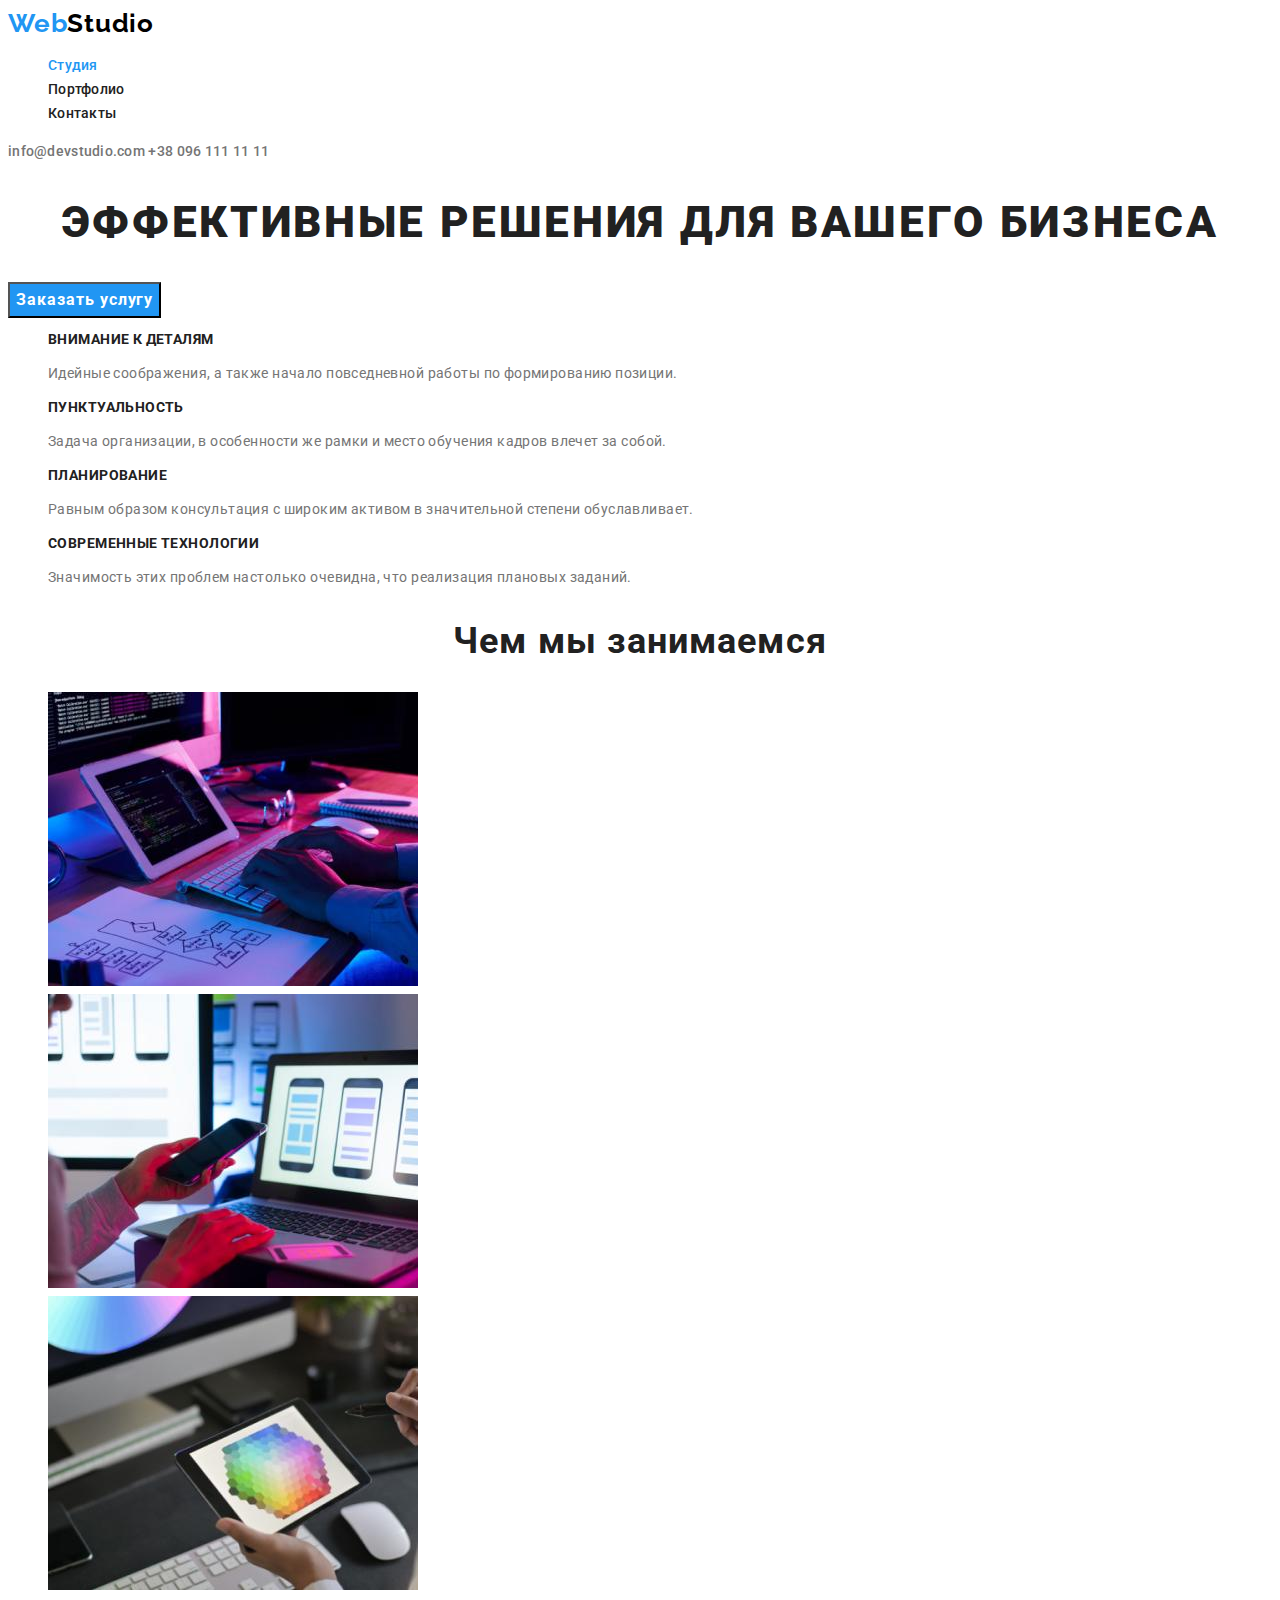
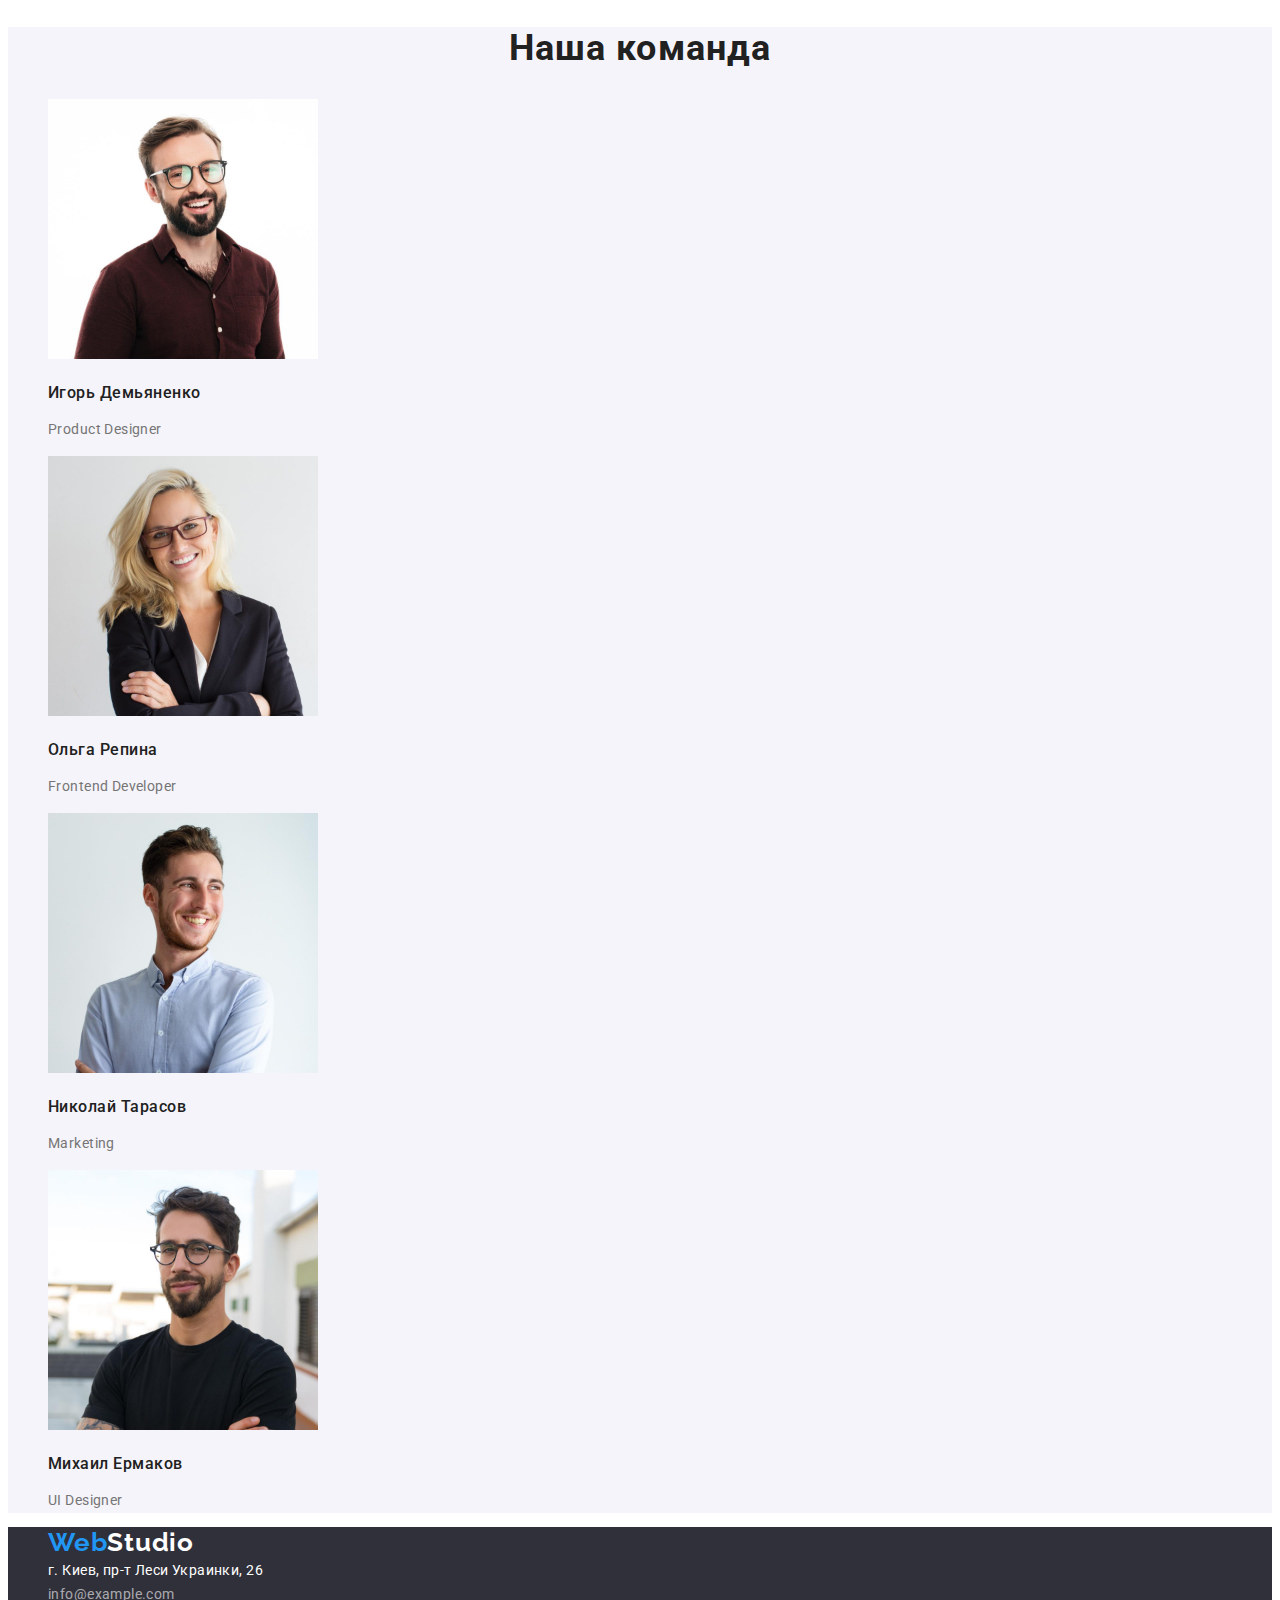
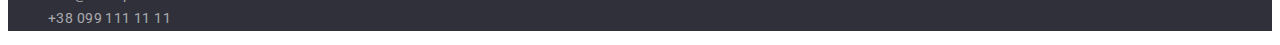
==== commit c46e8738: "Finisf" ====
--- a/index.html
+++ b/index.html
@@ -6,7 +6,7 @@
     <meta name="viewport" content="width=device-width, initial-scale=1.0">
     <link href="https://fonts.googleapis.com/css2?family=Raleway:wght@700&family=Roboto:wght@400;500;700;900&display=swap"
         rel="stylesheet">
-    <link rel="stylesheet" href="./styles.css">
+    <link rel="stylesheet" href="./css/styles.css">
     <title>Web Studio</title>
 </head>
 <body>
@@ -111,9 +111,9 @@
     </main>
     
     <!--Футер-->
-    <footer>
+    <footer class="footer">
         <address>
-            <ul class="list footer">
+            <ul class="list">
                 <li>
                         <a href="./index.html" class="logo">
                             <span class="logo-1" lang="en">Web</span><span class="logo-2f" lang="en">Studio</span>
@@ -122,11 +122,11 @@
                 <li><a href="https://goo.gl/maps/R9F524vz9LLvUikJ7" 
                     target="_blank"
                     rel="noopener noreferrer"
-                    class="link contsct-footer adress">
+                    class="link contact-footer adress">
                     г. Киев, пр-т Леси Украинки, 26</a></li>
-                <li><a href="info@example.com" class="link contsct-footer">
+                <li><a href="info@example.com" class="link contact-footer">
                     info@example.com</a></li>
-                <li><a href="tel:+380991111111" class="link contsct-footer">
+                <li><a href="tel:+380991111111" class="link contact-footer">
                     +38 099 111 11 11</a></li>
             </ul>
         </address>
--- a/css/styles.css
+++ b/css/styles.css
@@ -0,0 +1,204 @@
+/* Колір заголовків #212121 */
+/* Колір тексту #757575 */
+/* Колір фону основний #FFFFFF */
+/* вторичні #F5F4FA */ /*та #2F303A */
+/* акцент #2196F3 */
+
+:root {
+  --primary-text-color: #757575;
+  --title-text-color: #212121;
+  --accent-color: #2196f3;
+  --primary-white-color: #ffffff;
+}
+
+body {
+  background-color: var(--primary-white-color);
+  color: var(--primary-text-color);
+
+  font-family: Roboto, sans-serif;
+  font-size: 14px;
+  line-height: 1.71;
+  letter-spacing: 0.03em;
+}
+
+.transparent {
+  display: none;
+}
+
+.section-head {
+  color: var(--title-text-color);
+  font-weight: bold;
+  font-size: 36px;
+  line-height: 1.17;
+  text-align: center;
+  letter-spacing: 0.03em;
+}
+
+/*LOGO*/
+
+.logo {
+  text-decoration: none;
+  font-style: normal;
+  font-family: Raleway, sans-serif;
+  font-weight: 700;
+  font-size: 26px;
+  line-height: 1.19;
+  letter-spacing: 0.03em;
+}
+
+.logo-1 {
+  color: var(--accent-color);
+}
+
+.logo-2 {
+  color: #000000;
+}
+
+/*Nav*/
+.site-nav .link-head {
+  color: var(--title-text-color);
+  font-weight: 500;
+  font-size: 14px;
+  line-height: 1.14;
+  letter-spacing: 0.02em;
+  text-decoration: none;
+}
+
+.site-nav .page {
+  color: var(--accent-color);
+}
+
+.link:hover,
+.link:focus,
+.list .adress:hover,
+.list .adress:focus {
+  color: var(--accent-color);
+}
+
+.list {
+  list-style: none;
+}
+
+/*contact header*/
+
+.contsct-header {
+  color: inherit;
+  font-weight: 500;
+  font-size: 14px;
+  line-height: 1.14;
+  letter-spacing: 0.02em;
+  text-decoration: none;
+}
+
+/*Hero*/
+
+.hero-title {
+  font-weight: 900;
+  font-size: 44px;
+  line-height: 1.36;
+  text-align: center;
+  letter-spacing: 0.06em;
+  text-transform: uppercase;
+  color: var(--title-text-color);
+}
+
+.hero-button {
+  font-family: inherit;
+  background-color: var(--accent-color);
+  color: var(--primary-white-color);
+  font-weight: bold;
+  font-size: 16px;
+  line-height: 1.87;
+  text-align: center;
+  letter-spacing: 0.06em;
+}
+
+.hero-button:hover,
+.hero-button:focus {
+  background-color: var(--primary-white-color);
+  color: var(--title-text-color);
+  cursor: pointer;
+}
+
+/*quality*/
+
+.quality-title {
+  color: var(--title-text-color);
+  font-size: 14px;
+  line-height: 1.14;
+  letter-spacing: 0.03em;
+  text-transform: uppercase;
+}
+
+/*work*/
+
+/*team*/
+
+.team {
+  background-color: #f5f4fa;
+}
+
+.member-name {
+  color: var(--title-text-color);
+  font-weight: 500;
+  font-size: 16px;
+  line-height: 1.19;
+  letter-spacing: 0.03em;
+}
+
+/*footer*/
+
+.footer {
+  background-color: #2f303a;
+}
+
+.logo-2f {
+  color: var(--primary-white-color);
+}
+
+.list .adress {
+  color: var(--primary-white-color);
+}
+
+.contact-footer {
+  text-decoration: none;
+  font-style: normal;
+  font-size: 14px;
+  line-height: 1.71;
+  letter-spacing: 0.03em;
+  color: rgba(255, 255, 255, 0.6);
+}
+
+/*Portfolio*/
+
+.portfolio-botton {
+  font-family: inherit;
+  background-color: #f5f4fa;
+  color: var(--title-text-color);
+  font-weight: 500;
+  font-size: 16px;
+  line-height: 1.62;
+  text-align: center;
+  letter-spacing: 0.03em;
+}
+
+.portfolio-botton:hover,
+.portfolio-botton:focus {
+  background-color: var(--accent-color);
+  color: var(--primary-white-color);
+  cursor: pointer;
+}
+
+.client {
+  color: var(--title-text-color);
+  font-weight: bold;
+  font-size: 18px;
+  line-height: 2;
+  letter-spacing: 0.06em;
+}
+
+.project {
+  font-size: 16px;
+  line-height: 1.87;
+  letter-spacing: 0.03em;
+}
